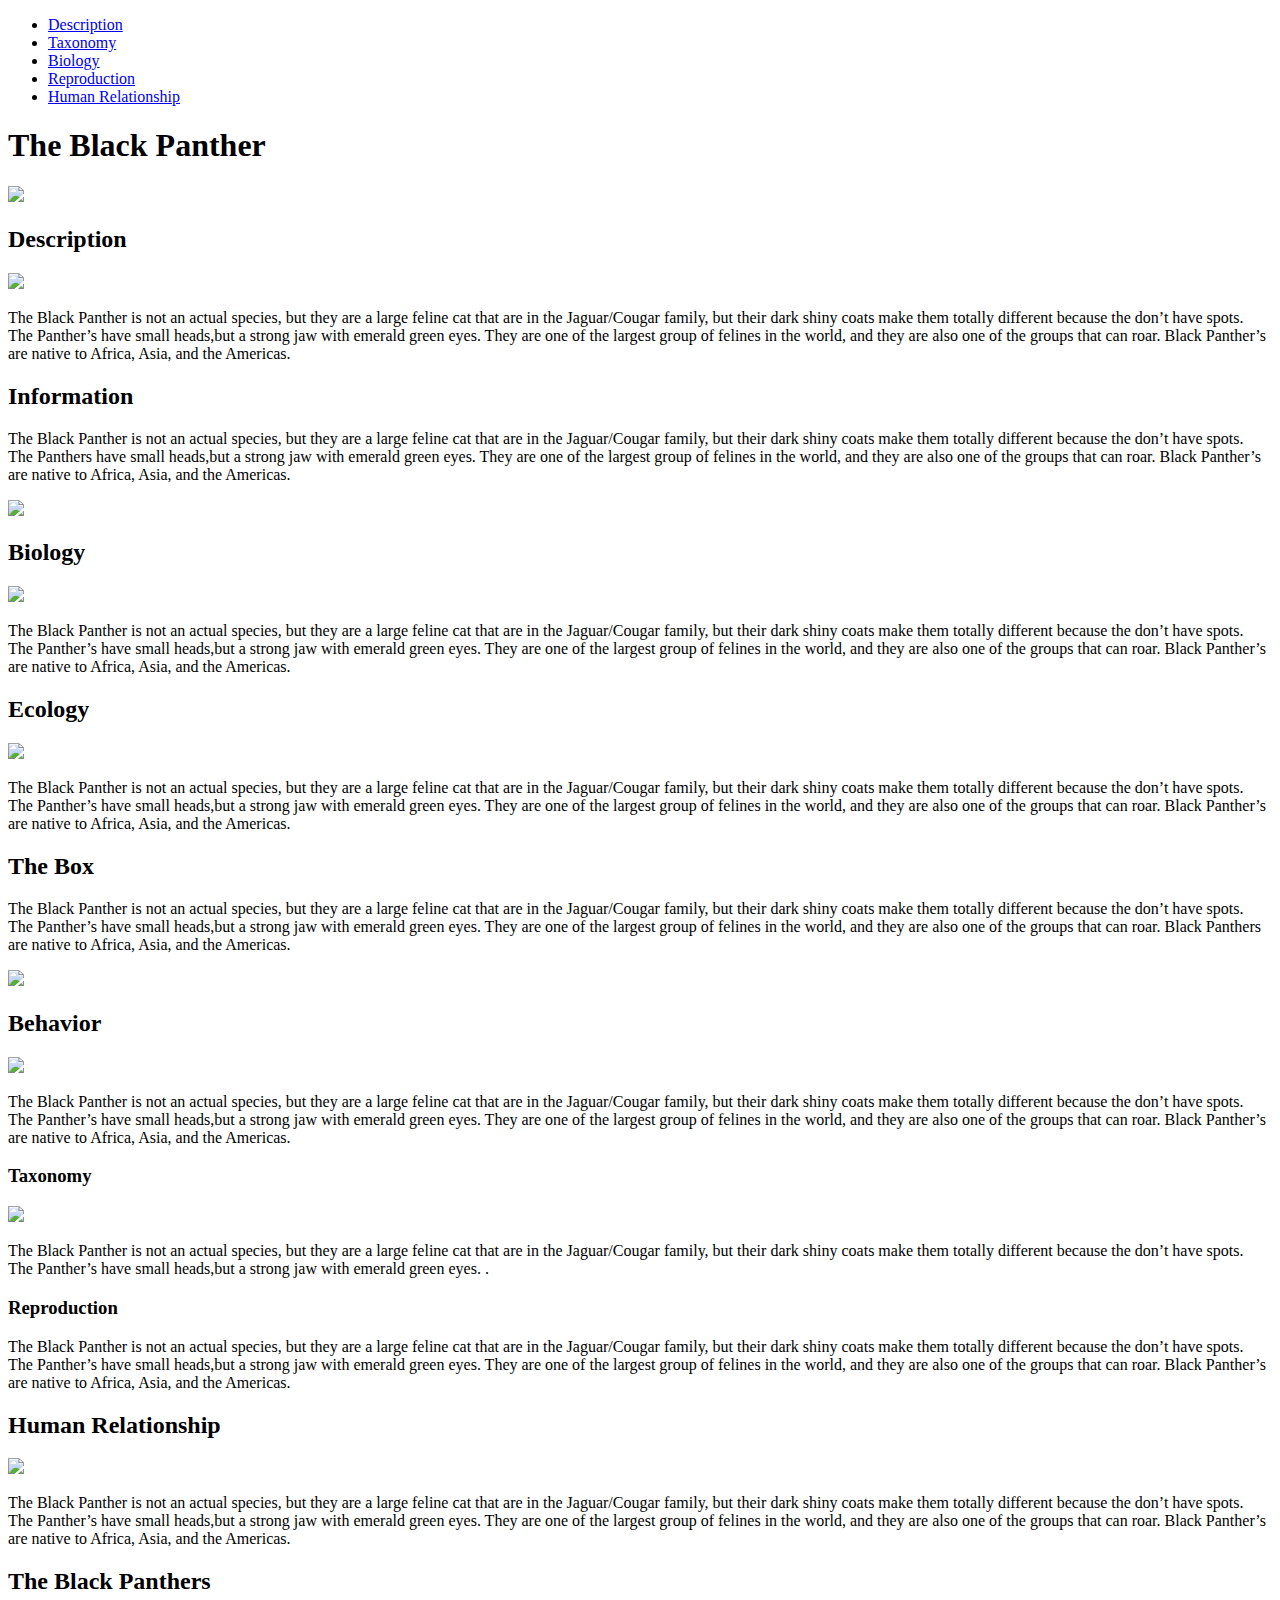
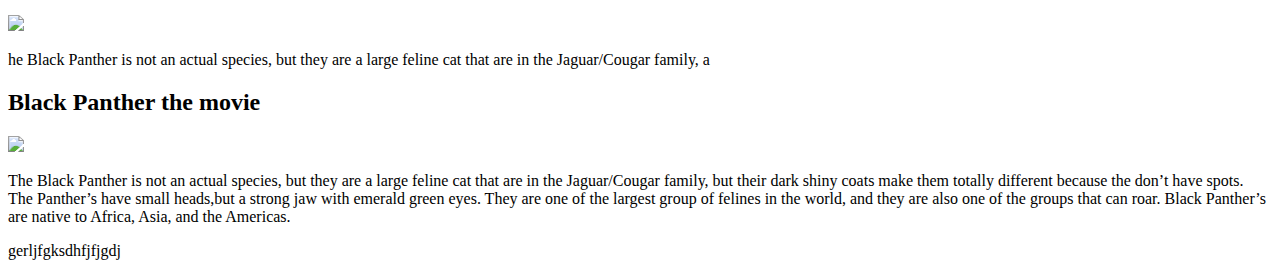
==== index.html @ 1f8c2459 "Add files via upload" ====
<!DOCTYPE html>
<html>    
 <head>
     <title>The Black Panther</title>
      <link href="CSS/stylesheet.css" rel="stylesheet" type="text/css"> 
     <link href="https://fonts.googleapis.com/css?family=Cormorant+Garamond&display=swap" rel="stylesheet">
     <link href="https://fonts.googleapis.com/css?family=Source+Sans+Pro&display=swap" rel="stylesheet">
     <!-- add web font!!!!! -->
    
    
     
    </head> 
    
    <body>
          
     <div class="container">
          <div class="navbar">
             <ul>
                 <li><a href="#menu01">Description</a></li>
                 <li><a href="#menu02">Taxonomy</a></li>
                 <li><a href="#menu03">Biology</a></li>
                 <li><a href="#menu04">Reproduction</a></li>
                 <li><a href="#menu05">Human Relationship</a></li> 
             </ul>
         </div>
         

         <div class="intro">
            <h1>The Black Panther</h1> 
             <img class="intro_img" src="img/img_header.png">
            
         </div>
         
    
         
        <div class="section">
            
            <div class="col_three">
            <h2>Description</h2>
            <img class="" src="img/the_walking.png">
            <p> The Black Panther is not an actual species, but they are a large feline cat that are in the Jaguar/Cougar family, but their dark shiny coats make them totally different because the don’t have spots. The Panther’s have small heads,but a strong jaw with emerald green eyes. They are one of the largest group of felines in the world, and they are also one of the groups that can roar. Black Panther’s are native to Africa, Asia, and the Americas. </p>
            </div>
            
            <div class="col_three b_box">
            <h2>Information</h2>
            
            <p> The Black Panther is not an actual species, but they are a large feline cat that are in the Jaguar/Cougar family, but their dark shiny coats make them totally different because the don’t have spots. The Panthers have small heads,but a strong jaw with emerald green eyes. They are one of the largest group of felines in the world, and they are also one of the groups that can roar. Black Panther’s are native to Africa, Asia, and the Americas.  </p>
            <img class="" src="img/Anatomy_img.png">
            </div>
            
            <div class="col_three anat_box">
            <h2>Biology</h2>
            <img class="" src="img/Anatomy_img.png">
            <p> The Black Panther is not an actual species, but they are a large feline cat that are in the Jaguar/Cougar family, but their dark shiny coats make them totally different because the don’t have spots. The Panther’s have small heads,but a strong jaw with emerald green eyes. They are one of the largest group of felines in the world, and they are also one of the groups that can roar. Black Panther’s are native to Africa, Asia, and the Americas. </p>
            </div>
            </div>
         
            <!-- DO NOT forget this !!!! -->
            <div class="bar"></div>
            <div class="clear"></div>
            <!-- DO NOT forget this !!!! -->
         
        
             
            <div class="section">
            
            <div class="col_three">
            <h2>Ecology</h2>
            <img class="" src="img/Anatomy_img.png">
            <p> The Black Panther is not an actual species, but they are a large feline cat that are in the Jaguar/Cougar family, but their dark shiny coats make them totally different because the don’t have spots. The Panther’s have small heads,but a strong jaw with emerald green eyes. They are one of the largest group of felines in the world, and they are also one of the groups that can roar. Black Panther’s are native to Africa, Asia, and the Americas. </p>
            </div>
            
            <div class="col_three b_box">
            <h2>The Box</h2>
    
            <p> The Black Panther is not an actual species, but they are a large feline cat that are in the Jaguar/Cougar family, but their dark shiny coats make them totally different because the don’t have spots. The Panther’s have small heads,but a strong jaw with emerald green eyes. They are one of the largest group of felines in the world, and they are also one of the groups that can roar. Black Panthers are native to Africa, Asia, and the Americas.  </p>
            <img class="" src="img/Anatomy_img.png">
            </div>
            
            <div class="col_three anat_box">
            <h2>Behavior</h2>
            <img class="anatomy_img" src="img/Anatomy_img.png">
            <p> The Black Panther is not an actual species, but they are a large feline cat that are in the Jaguar/Cougar family, but their dark shiny coats make them totally different because the don’t have spots. The Panther’s have small heads,but a strong jaw with emerald green eyes. They are one of the largest group of felines in the world, and they are also one of the groups that can roar. Black Panther’s are native to Africa, Asia, and the Americas. </p>
            </div>
            
          
        </div>
         
        <div class="section" >
            <div class="col_two">
            <h3>Taxonomy</h3>
            <img class="the_walking" src="img/the_walking.png">
            <p> The Black Panther is not an actual species, but they are a large feline cat that are in the Jaguar/Cougar family, but their dark shiny coats make them totally different because the don’t have spots. The Panther’s have small heads,but a strong jaw with emerald green eyes. . </p>
            </div>
            <div class="col_two">
            <h3>Reproduction</h3>
            <p> The Black Panther is not an actual species, but they are a large feline cat that are in the Jaguar/Cougar family, but their dark shiny coats make them totally different because the don’t have spots. The Panther’s have small heads,but a strong jaw with emerald green eyes. They are one of the largest group of felines in the world, and they are also one of the groups that can roar. Black Panther’s are native to Africa, Asia, and the Americas. 
            </div>
         </div>
         
         
    
             
            <div class="section">
            
            <div class="col_three">
            <h2>Human Relationship</h2>
            <img class="" src="img/Anatomy_img.png">
            <p> The Black Panther is not an actual species, but they are a large feline cat that are in the Jaguar/Cougar family, but their dark shiny coats make them totally different because the don’t have spots. The Panther’s have small heads,but a strong jaw with emerald green eyes. They are one of the largest group of felines in the world, and they are also one of the groups that can roar. Black Panther’s are native to Africa, Asia, and the Americas. </p>
            </div>
            
            <div class="col_three">
            <h2>The Black Panthers</h2>
            <img class="" src="img/Anatomy_img.png">
            <p>he Black Panther is not an actual species, but they are a large feline cat that are in the Jaguar/Cougar family, a 
        
             </p>
            </div>
            
            <div class="col_three anat_box">
            <h2>Black Panther the movie</h2>
            <img class="anatomy_img" src="img/Anatomy_img.png">
            <p> The Black Panther is not an actual species, but they are a large feline cat that are in the Jaguar/Cougar family, but their dark shiny coats make them totally different because the don’t have spots. The Panther’s have small heads,but a strong jaw with emerald green eyes. They are one of the largest group of felines in the world, and they are also one of the groups that can roar. Black Panther’s are native to Africa, Asia, and the Americas. </p>
            </div>
            
      
          
        </div>
         <div class="clear"></div>
         
         <footer>gerljfgksdhfjfjgdj</footer>
         
    </div><!-- end container -->
        
        
        
    </body>
   
</html>
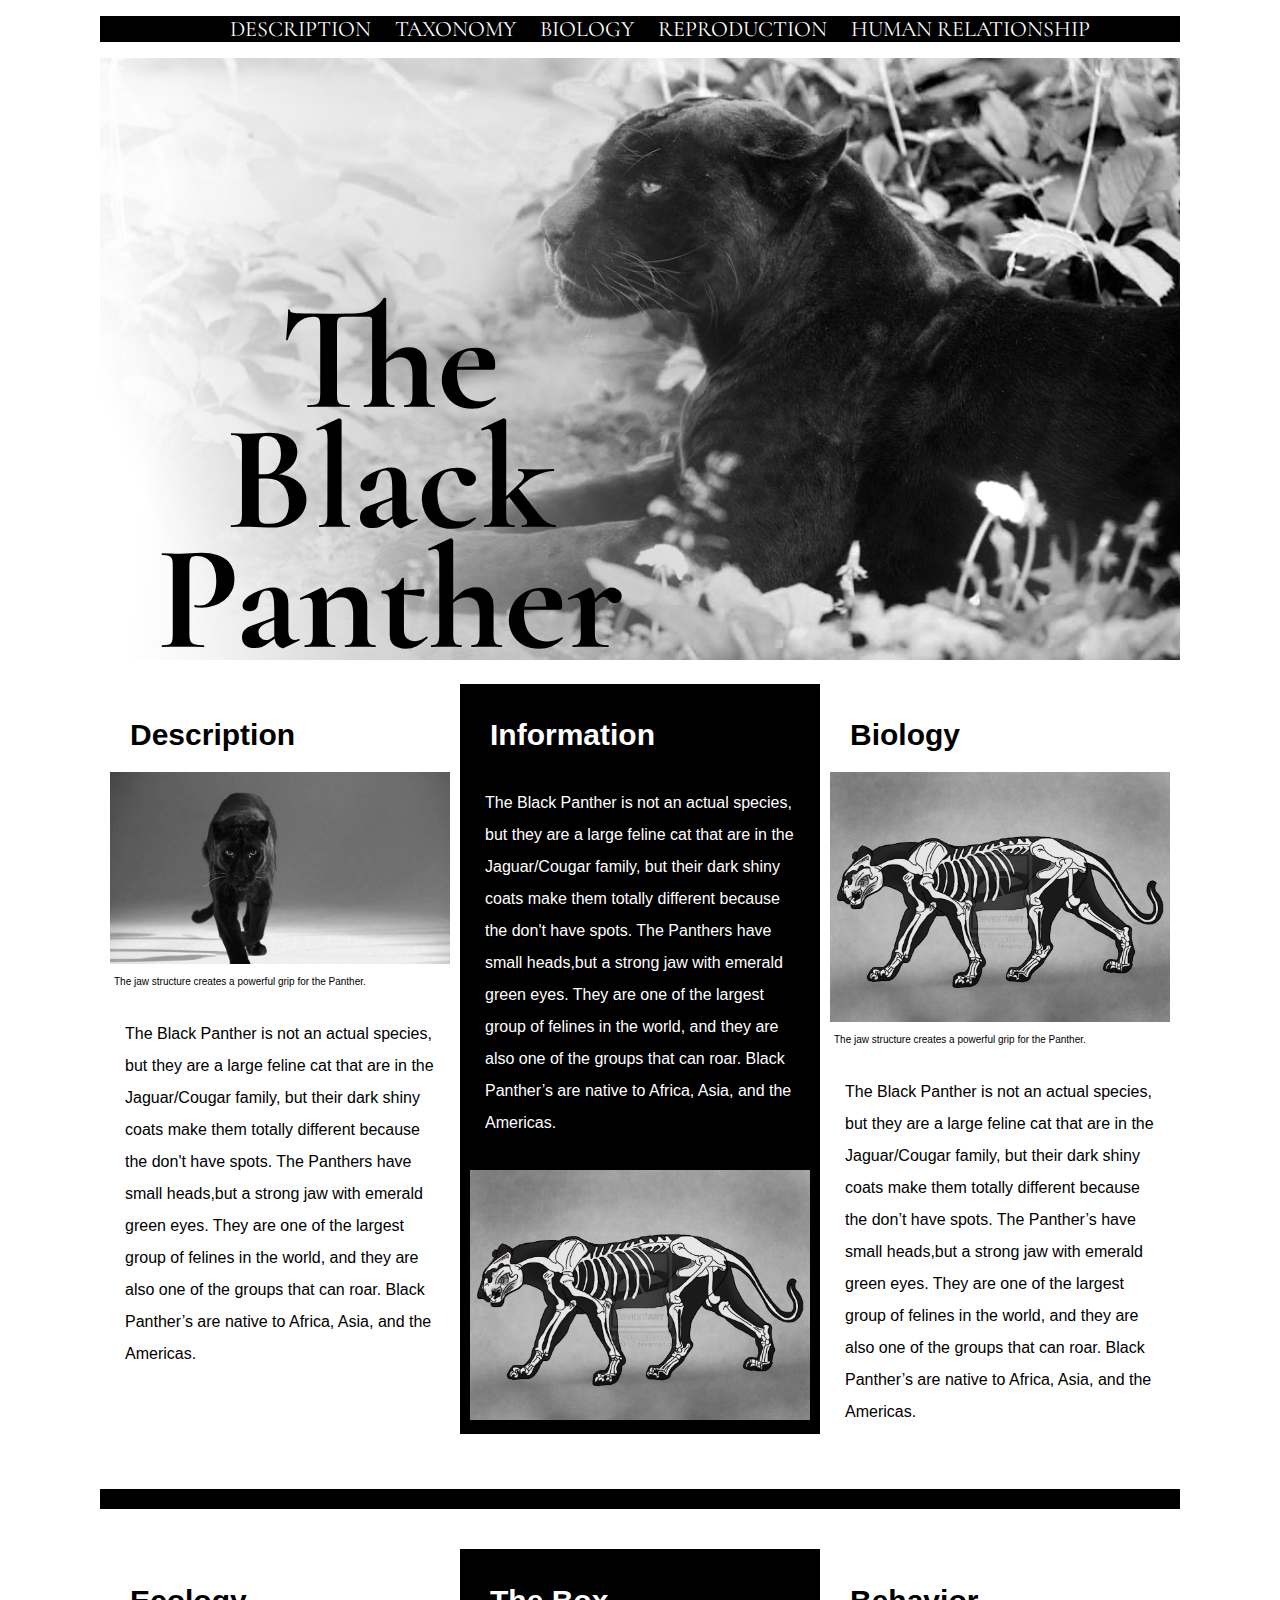
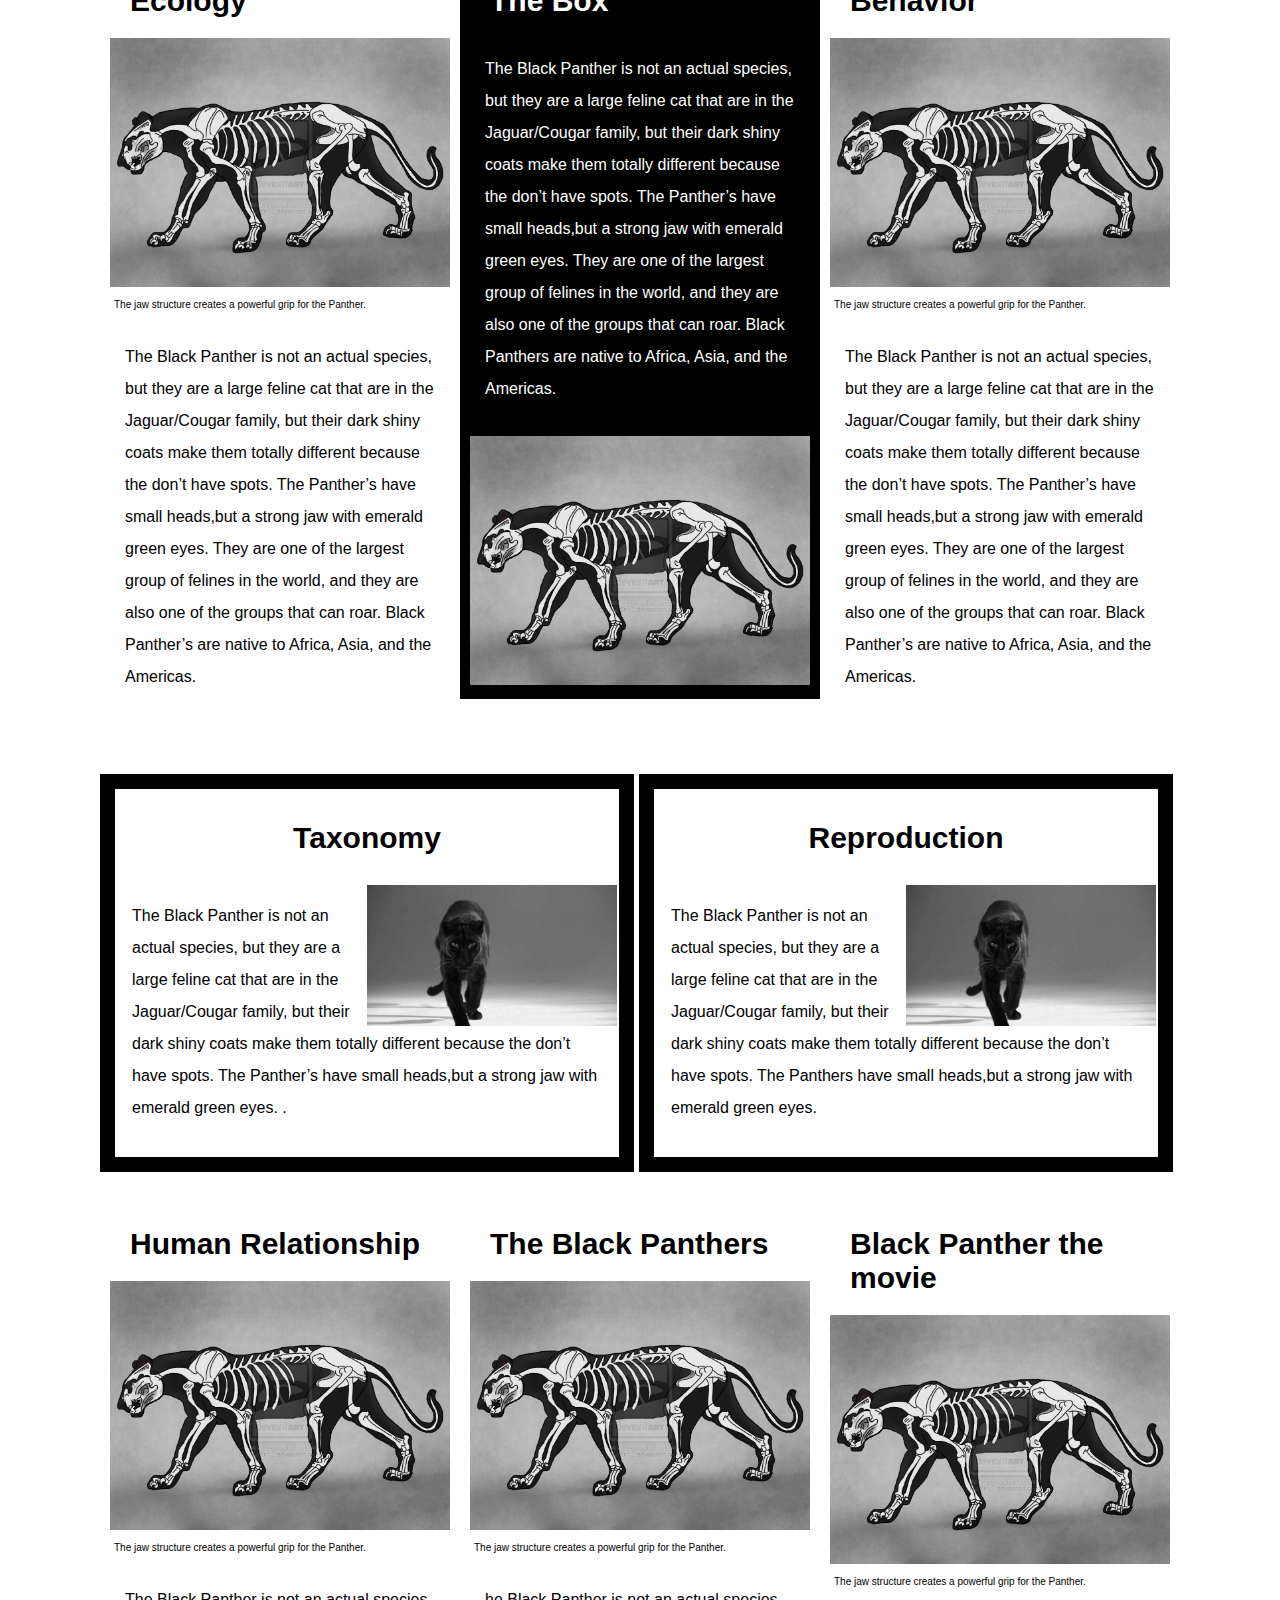
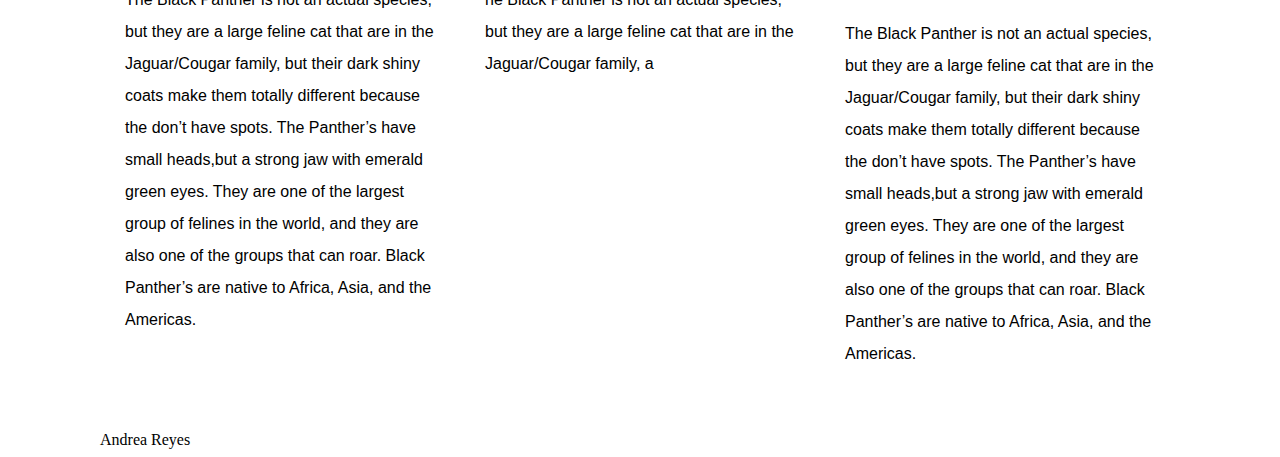
==== commit 5df88270: "Add files via upload" ====
--- a/index.html
+++ b/index.html
@@ -38,19 +38,23 @@
             <div class="col_three">
             <h2>Description</h2>
             <img class="" src="img/the_walking.png">
-            <p> The Black Panther is not an actual species, but they are a large feline cat that are in the Jaguar/Cougar family, but their dark shiny coats make them totally different because the don’t have spots. The Panther’s have small heads,but a strong jaw with emerald green eyes. They are one of the largest group of felines in the world, and they are also one of the groups that can roar. Black Panther’s are native to Africa, Asia, and the Americas. </p>
+            <p class="caption">The jaw structure creates a powerful grip for the Panther.</p>
+            <p> The Black Panther is not an actual species, but they are a large feline cat that are in the Jaguar/Cougar family, but their dark shiny coats make them totally different because the don't have spots. The Panthers have small heads,but a strong jaw with emerald green eyes. They are one of the largest group of felines in the world, and they are also one of the groups that can roar. Black Panther’s are native to Africa, Asia, and the Americas. </p>
             </div>
             
             <div class="col_three b_box">
             <h2>Information</h2>
             
-            <p> The Black Panther is not an actual species, but they are a large feline cat that are in the Jaguar/Cougar family, but their dark shiny coats make them totally different because the don’t have spots. The Panthers have small heads,but a strong jaw with emerald green eyes. They are one of the largest group of felines in the world, and they are also one of the groups that can roar. Black Panther’s are native to Africa, Asia, and the Americas.  </p>
+            <p> The Black Panther is not an actual species, but they are a large feline cat that are in the Jaguar/Cougar family, but their dark shiny coats make them totally different because the don't have spots. The Panthers have small heads,but a strong jaw with emerald green eyes. They are one of the largest group of felines in the world, and they are also one of the groups that can roar. Black Panther’s are native to Africa, Asia, and the Americas.  </p>
+            
             <img class="" src="img/Anatomy_img.png">
+    
             </div>
             
             <div class="col_three anat_box">
             <h2>Biology</h2>
             <img class="" src="img/Anatomy_img.png">
+            <p class="caption">The jaw structure creates a powerful grip for the Panther.</p>
             <p> The Black Panther is not an actual species, but they are a large feline cat that are in the Jaguar/Cougar family, but their dark shiny coats make them totally different because the don’t have spots. The Panther’s have small heads,but a strong jaw with emerald green eyes. They are one of the largest group of felines in the world, and they are also one of the groups that can roar. Black Panther’s are native to Africa, Asia, and the Americas. </p>
             </div>
             </div>
@@ -67,6 +71,7 @@
             <div class="col_three">
             <h2>Ecology</h2>
             <img class="" src="img/Anatomy_img.png">
+            <p class="caption">The jaw structure creates a powerful grip for the Panther.</p>
             <p> The Black Panther is not an actual species, but they are a large feline cat that are in the Jaguar/Cougar family, but their dark shiny coats make them totally different because the don’t have spots. The Panther’s have small heads,but a strong jaw with emerald green eyes. They are one of the largest group of felines in the world, and they are also one of the groups that can roar. Black Panther’s are native to Africa, Asia, and the Americas. </p>
             </div>
             
@@ -80,6 +85,7 @@
             <div class="col_three anat_box">
             <h2>Behavior</h2>
             <img class="anatomy_img" src="img/Anatomy_img.png">
+                <p class="caption">The jaw structure creates a powerful grip for the Panther.</p>
             <p> The Black Panther is not an actual species, but they are a large feline cat that are in the Jaguar/Cougar family, but their dark shiny coats make them totally different because the don’t have spots. The Panther’s have small heads,but a strong jaw with emerald green eyes. They are one of the largest group of felines in the world, and they are also one of the groups that can roar. Black Panther’s are native to Africa, Asia, and the Americas. </p>
             </div>
             
@@ -94,7 +100,9 @@
             </div>
             <div class="col_two">
             <h3>Reproduction</h3>
-            <p> The Black Panther is not an actual species, but they are a large feline cat that are in the Jaguar/Cougar family, but their dark shiny coats make them totally different because the don’t have spots. The Panther’s have small heads,but a strong jaw with emerald green eyes. They are one of the largest group of felines in the world, and they are also one of the groups that can roar. Black Panther’s are native to Africa, Asia, and the Americas. 
+            <img class="the_walking" src="img/the_walking.png">
+        
+            <p> The Black Panther is not an actual species, but they are a large feline cat that are in the Jaguar/Cougar family, but their dark shiny coats make them totally different because the don’t have spots. The Panthers have small heads,but a strong jaw with emerald green eyes.  
             </div>
          </div>
          
@@ -106,12 +114,14 @@
             <div class="col_three">
             <h2>Human Relationship</h2>
             <img class="" src="img/Anatomy_img.png">
+            <p class="caption">The jaw structure creates a powerful grip for the Panther.</p>
             <p> The Black Panther is not an actual species, but they are a large feline cat that are in the Jaguar/Cougar family, but their dark shiny coats make them totally different because the don’t have spots. The Panther’s have small heads,but a strong jaw with emerald green eyes. They are one of the largest group of felines in the world, and they are also one of the groups that can roar. Black Panther’s are native to Africa, Asia, and the Americas. </p>
             </div>
             
             <div class="col_three">
             <h2>The Black Panthers</h2>
             <img class="" src="img/Anatomy_img.png">
+            <p class="caption">The jaw structure creates a powerful grip for the Panther.</p>
             <p>he Black Panther is not an actual species, but they are a large feline cat that are in the Jaguar/Cougar family, a 
         
              </p>
@@ -120,6 +130,7 @@
             <div class="col_three anat_box">
             <h2>Black Panther the movie</h2>
             <img class="anatomy_img" src="img/Anatomy_img.png">
+            <p class="caption">The jaw structure creates a powerful grip for the Panther.</p>
             <p> The Black Panther is not an actual species, but they are a large feline cat that are in the Jaguar/Cougar family, but their dark shiny coats make them totally different because the don’t have spots. The Panther’s have small heads,but a strong jaw with emerald green eyes. They are one of the largest group of felines in the world, and they are also one of the groups that can roar. Black Panther’s are native to Africa, Asia, and the Americas. </p>
             </div>
             
@@ -128,7 +139,7 @@
         </div>
          <div class="clear"></div>
          
-         <footer>gerljfgksdhfjfjgdj</footer>
+         <footer>Andrea Reyes</footer>
          
     </div><!-- end container -->
         
--- a/CSS/stylesheet.css
+++ b/CSS/stylesheet.css
@@ -0,0 +1,143 @@
+.container{
+    width: 1080px;
+    margin:0 auto;
+}
+.navbar{
+    z-index: 999;
+    top:0;
+    background-color: black;
+    
+}
+.navbar ul{
+    text-align: center;
+}
+.navbar ul li {
+    list-style: none;
+    display: inline;
+    
+ 
+}
+.navbar ul li a{
+    text-decoration: none;
+    font-size: 22px;
+    padding: 10px;
+    text-transform:uppercase;
+    color: white;
+    font-family: 'Cormorant Garamond', serif;
+}
+
+
+.intro {
+    position: relative;
+}
+
+.intro_img {
+}
+
+.caption{
+    margin: 3px;
+    padding: 1px;
+    font-size: 10px
+}
+h1{
+    text-align: center;
+    color: black;
+    font-family: 'Cormorant Garamond', serif;
+    font-size: 150px;
+    z-index: 2;
+    position: absolute;
+    float: left;
+    left: 50px;
+    right: 550px;
+    top: 140px;
+    line-height: 0.8;
+}
+
+h2{
+    font-family: 'Amiko', sans-serif;
+    font-size: 30px;
+    position: relative;
+    padding 20px;
+    margin-left: 20px;
+    margin-bottom: 20px;
+}
+ 
+p{ 
+    font-family: 'Amiko', sans-serif; 
+    z-index: 2;
+    bottom: px;
+    font-size: 16px;
+    text-align: left;
+    line-height: 2;
+    margin-top:10px;
+    padding: 15px;
+}
+
+img{
+    width:100%; 
+}
+h3 {
+    font-family: Amiko, sans-serif;
+    font-size: 30px;
+    left: 710px;
+    bottom: 60px;
+     
+}
+
+
+.clear {
+    clear: both;
+}
+.bar {
+    width: 1080px;
+    height: 20px;
+    margin-top: 20px;
+    margin-bottom: 20px;
+    background-color: black;
+    clear: both;
+}
+.b_box{
+    background-color: black;
+    color:white;
+    column-width: 340px;
+  
+}
+
+.section {
+    margin-top: 20px;
+
+    float:left;
+}
+.col_three {
+    width: 340px;
+    float: left;
+    padding: 10px;
+    margin-bottom: 20px;
+}
+
+.col_two {
+    width: 500px;
+    float: left;
+    padding: 2px ;
+    border: 15px solid black;
+    margin-right: 5px;
+    text-align: center;
+    
+    
+}
+.the_walking{
+    width: 50%;
+    float: right;
+}
+    
+}
+    
+footer{
+    font-size: ;
+    text-align: center;
+    padding: 20px;
+    color: black;
+    border: 10px solid black;
+    font-family: 'Cormorant Garamond', serif;
+    
+}
